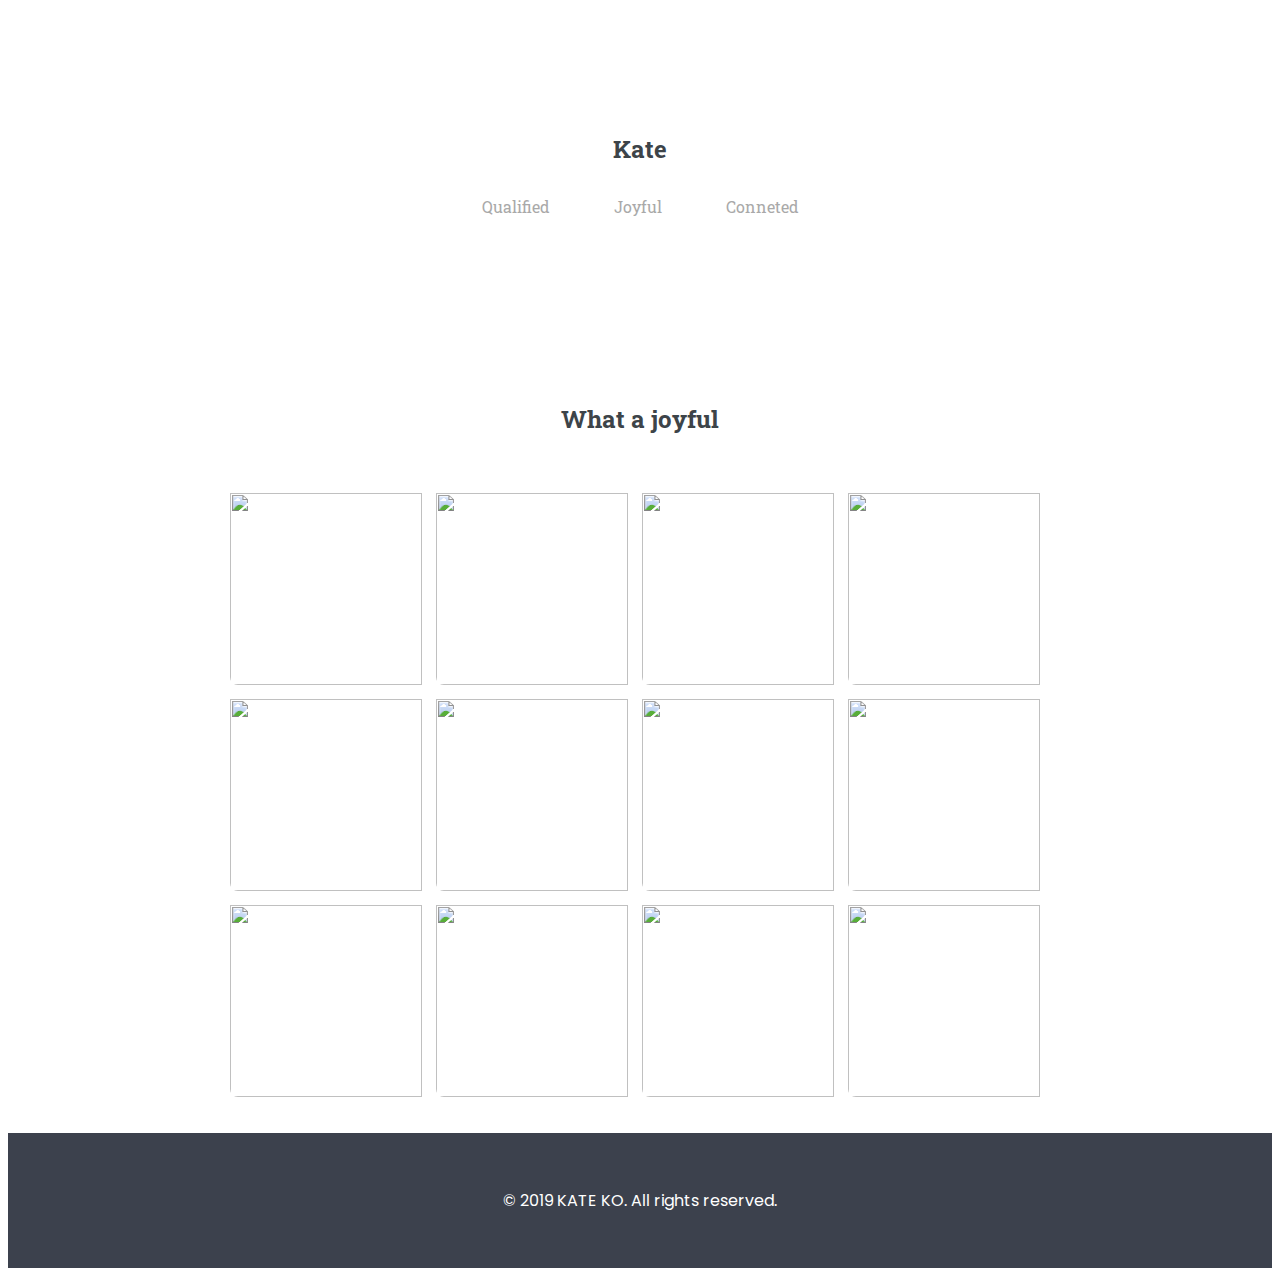
==== connected.html @ 012f17f3 "modified links" ====
<!DOCTYPE html>
<html lang="en">
<head>
  <meta charset="UTF-8">
  <meta name="viewport" content="width=device-width, initial-scale=1.0">
  <meta http-equiv="X-UA-Compatible" content="ie=edge">
  <title>Kate Portfolio - Joyful</title>
  <link rel="stylesheet" href="style.css">
</head>
<body>
  <div class="grid1">
    <header>
      <h1><a href="index.html">Kate</a></h1>
      <nav>
        <ul>
          <li><a href="#">Qualified</a></li>
          <li><a href="#">Joyful</a></li>
          <li><a href="#">Conneted</a></li>
        </ul>
      </nav>
    </header>  
    <main>
      <section class="gallery">
        <div class="title"><h1>What a joyful</h1></div>
        <div class="gallerywrap">
            <img src="https://picsum.photos/300/300" alt="">
            <img src="https://picsum.photos/300/300" alt="">
            <img src="https://picsum.photos/300/300" alt="">
            <img src="https://picsum.photos/300/300" alt="">
            <img src="https://picsum.photos/300/300" alt="">
            <img src="https://picsum.photos/300/300" alt="">
            <img src="https://picsum.photos/300/300" alt="">
            <img src="https://picsum.photos/300/300" alt="">
            <img src="https://picsum.photos/300/300" alt="">
            <img src="https://picsum.photos/300/300" alt="">
            <img src="https://picsum.photos/300/300" alt="">
            <img src="https://picsum.photos/300/300" alt="">
        </div>
      </section>
      <footer>
          <h6>&copy; 2019 KATE KO. All rights reserved.</h6>
      </footer> 
    </main>
  </div>



</body>
</html>
---- style.css ----
@import url("set.css");
@import url("font.css");

/* homepage  */


.grid1{
  display: grid;
  grid-template-columns: 1fr;
  grid-template-rows: [pg-st] 30vh [mn-st] 5vh [hd-end] auto [mn-end];
  grid-gap: 1em;
}

header{
  padding: 5em 0;
 
  background-image: url('https://picsum.photos/2000/2000');
  background-repeat: no-repeat;
  background-position: contain;
  color: darkgray;
  text-align: center;
 

  grid-column: 1/-1;
  grid-row: pg-st / hd-end;

  display: flex;
  flex-direction: column;
  justify-content: center;

}



nav ul{
  padding-left: 0;
  list-style-type: none;

  display: flex;
  justify-content: center;
}

nav a{
  padding: 2em;
  color: darkgray;
  text-decoration: none;
}

nav a:hover {
  color: #f66a6a;
}


.main {
  grid-column: 1/-1;
  grid-row: mn-st/hd-end;
}

main > section {
  padding: 2em 10vw;
  margin: auto;
  text-align: center;

  display: flex;
  flex-direction: column;
  justify-content: center;

} 


.section1{
  width: 50vw;
  background-color: white;
  border: 1px solid lightgray;
  box-shadow: 1px;
}

.profile {
  text-align: left;

}
#mepic {
  border-radius: 50%;
  margin-right: 17px;
  float: left;
  width: 30vmin;
  height: 30vmin;
  shape-outside: circle(50%);
}

.title{
  text-align: center;
  padding-bottom: 2em;
}

.section2 img{
  padding-top: 10px;
  width: 15vw;
  height: 20vw;
  border-radius: 0.5em;
}

.section2{
  display: flex;
  flex-direction: row;
  justify-content: space-around;
  align-items: center;
  flex-wrap: wrap;
}


.down {
  margin-top: 20px;
  color: #f66a6a;
  font-family: "Roboto Slab", serif;
  text-align: center;
  display: block;
}

.more {
  margin: auto;
  margin-top: 30px;
  color: #3c414d;
  font-family: "Roboto Slab", serif;
  text-align: center;
  border: 2px solid #3c414d;
  padding: 0.5em;
  width: 120px;
  display: block;

}

.more:hover{
  background-color: rgba(245, 106, 106, 0.05);
}

section a{
  color: #f66a6a;
  text-decoration: none;
  font-family: "Roboto Slab", serif;
  display: block;
}

hr.hr1{
	border-top: 2px solid #8c8b8b;
}

.section3 img{
  padding-top: 10px;
  width: 20vw;
  height: 10vw;
}

.section3{
  display: flex;
  flex-direction: row;
  justify-content: space-around;
  align-items: center;
  flex-wrap: wrap;
  background-color:#f5f6f7;
}

.section4{
  position: relative;
  height: 25vh;

}

.quote {
  position: absolute;
  left:25%;
  right:25%;
  top: 5%;
  padding: 30px 0 15px 0;
  font-size: 2em;
  font-weight: 600;


}

.quote:before{
  content: url(img/left-quote.png);
 
}
.quote:after{
  content: url(img/right-quote.png);
}

.social{
  padding-right: 20px;
  padding-bottom: 20px;
  text-align: center;
}

footer {
  height: 15vh;
  background-color: #3c414d;
  color: white;

  display: flex;
  justify-content: flex-start;
}
footer h6 {
  margin: auto;
  
  font-size: 1em;
  font-weight: normal;
}


.gallerywrap img{
  padding-top: 10px;
  padding-right: 10px;
  width: 15vw;
  height: 15vw;
  border-radius: 0.5em;
}




/* for cross browsing & responsive  */

@media only screen and (max-width: 600px) { 
  .quote {
    font-size: 1.3em;
  }
  .section1{
    width: 70vw;
  } 

  .section2 img{
    width: 60vw;
    height: 80vw;
    border-radius: 0.5em;
  }

  .section3 img{
    width: 64vw;
    height: 35vw;
  }

  .gallerywrap img{
    padding-top: 70px;
    padding-right: 70px;
  }
  
}
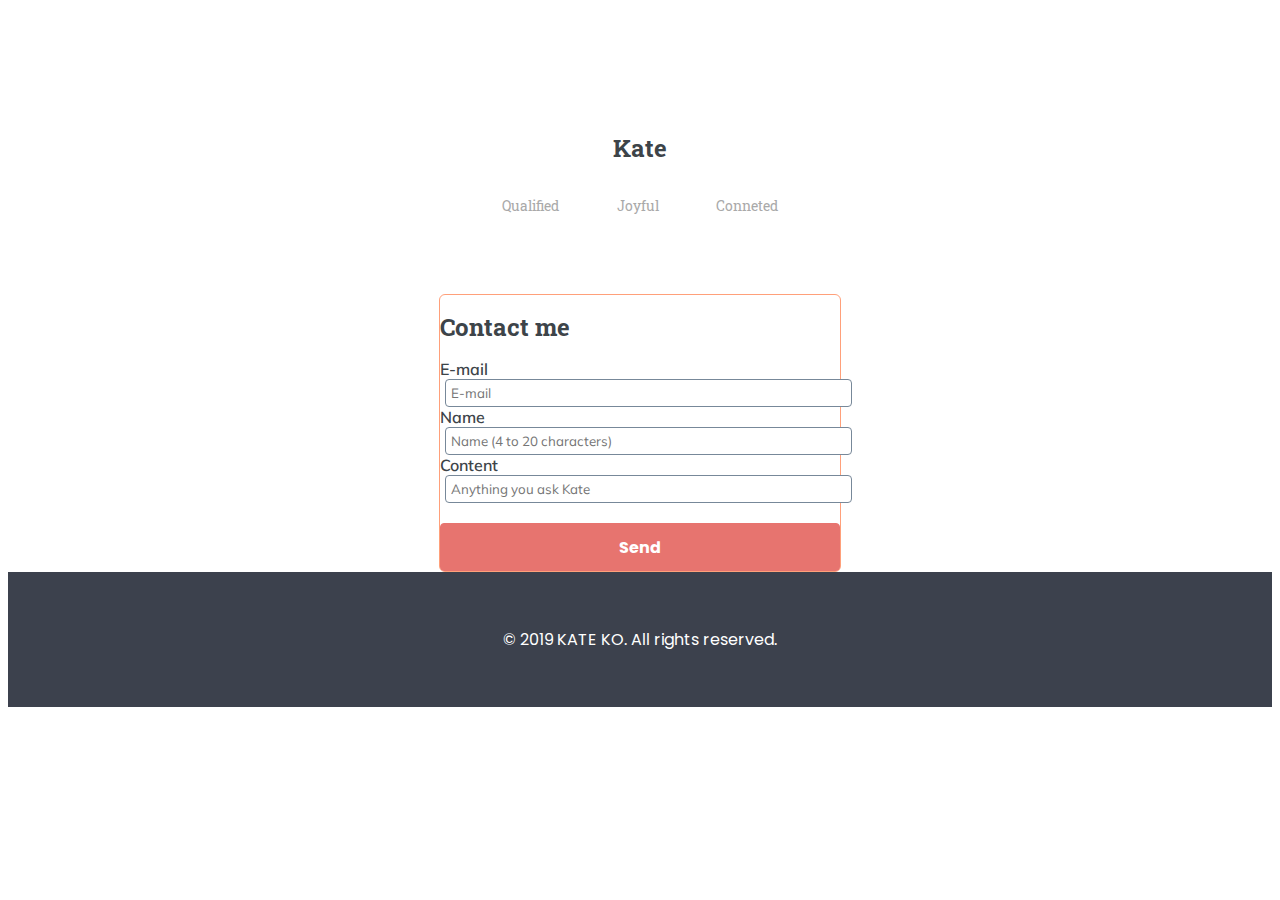
==== commit 17b2f072: "update all page" ====
--- a/connected.html
+++ b/connected.html
@@ -4,7 +4,7 @@
   <meta charset="UTF-8">
   <meta name="viewport" content="width=device-width, initial-scale=1.0">
   <meta http-equiv="X-UA-Compatible" content="ie=edge">
-  <title>Kate Portfolio - Joyful</title>
+  <title>Kate Portfolio - Connected</title>
   <link rel="stylesheet" href="style.css">
 </head>
 <body>
@@ -13,29 +13,45 @@
       <h1><a href="index.html">Kate</a></h1>
       <nav>
         <ul>
-          <li><a href="#">Qualified</a></li>
-          <li><a href="#">Joyful</a></li>
-          <li><a href="#">Conneted</a></li>
+            <li><a href="qualified.html">Qualified</a></li>
+            <li><a href="joyful.html">Joyful</a></li>
+            <li><a href="connected.html">Conneted</a></li>
         </ul>
       </nav>
     </header>  
-    <main>
-      <section class="gallery">
-        <div class="title"><h1>What a joyful</h1></div>
-        <div class="gallerywrap">
-            <img src="https://picsum.photos/300/300" alt="">
-            <img src="https://picsum.photos/300/300" alt="">
-            <img src="https://picsum.photos/300/300" alt="">
-            <img src="https://picsum.photos/300/300" alt="">
-            <img src="https://picsum.photos/300/300" alt="">
-            <img src="https://picsum.photos/300/300" alt="">
-            <img src="https://picsum.photos/300/300" alt="">
-            <img src="https://picsum.photos/300/300" alt="">
-            <img src="https://picsum.photos/300/300" alt="">
-            <img src="https://picsum.photos/300/300" alt="">
-            <img src="https://picsum.photos/300/300" alt="">
-            <img src="https://picsum.photos/300/300" alt="">
+    <main >
+    <div class="form">
+        <h1>Contact me</h1>
+        <!-- form start -->
+        <form class="connected" action="#" method="post">
+        <div class="container">
+            <div class="required">
+                <label for="email">E-mail</label>
+            </div>
+            <div class="input">
+                <input id="email" type="email" name="email" placeholder="E-mail" maxlength="50" required>
+            </div>
+            <div class="required">
+                <label for="name">Name</label>
+            </div>
+            <div class="input">                
+                <input id="name" type="text" name="name" placeholder="Name (4 to 20 characters)" required minlength="4" maxlength="20">
+            </div>
+            <div class="content">
+                <label for="content">Content</label>
+            </div>
+            <div class="input">
+                <input id="content" type="textarea" name="content"  placeholder="Anything you ask Kate">  
+            </div>
         </div>
+        <!-- button  -->
+        <div class="button">
+            <button type="submit" id="submit" class="submit" value="submit"> Send</button> 
+        </div>
+        </form>
+        <!-- form end -->
+    </div>
+    <!-- signup box end -->
       </section>
       <footer>
           <h6>&copy; 2019 KATE KO. All rights reserved.</h6>
--- a/style.css
+++ b/style.css
@@ -51,7 +51,7 @@
 }
 
 
-.main {
+main {
   grid-column: 1/-1;
   grid-row: mn-st/hd-end;
 }
@@ -93,13 +93,43 @@
   padding-bottom: 2em;
 }
 
-.section2 img{
-  padding-top: 10px;
+
+.card {
+  border-radius: 2px;
+  margin: 1rem;
+  position: relative;
+  box-shadow: 0 19px 38px rgba(0,0,0,0.30), 0 15px 12px rgba(0,0,0,0.22);
+  
+}
+
+.card img {
   width: 15vw;
-  height: 20vw;
-  border-radius: 0.5em;
-}
-
+  height: 20vh;
+  height: auto;
+  display: block;
+  border-top-left-radius: 5px;
+  border-top-right-radius: 5px;
+}
+
+.card figcaption {
+  position: absolute;
+  bottom:0;
+  left: 0;
+  right: 0;
+  color: black;
+  background-color: rgba(255, 255, 255, 0.4);
+  text-align: center;
+  padding: 0.9em;
+
+}
+
+
+.card:hover img {
+  box-shadow: 0 3px 6px rgba(0,0,0,0.16), 0 3px 6px rgba(0,0,0,0.23);
+}
+
+
+/* how qualified */
 .section2{
   display: flex;
   flex-direction: row;
@@ -110,9 +140,8 @@
 
 
 .down {
+  color: #3c414d;
   margin-top: 20px;
-  color: #f66a6a;
-  font-family: "Roboto Slab", serif;
   text-align: center;
   display: block;
 }
@@ -131,7 +160,8 @@
 }
 
 .more:hover{
-  background-color: rgba(245, 106, 106, 0.05);
+  background-color: white;
+  border-color: #f66a6a;
 }
 
 section a{
@@ -146,9 +176,15 @@
 }
 
 .section3 img{
-  padding-top: 10px;
-  width: 20vw;
+  width: 15vw;
   height: 10vw;
+  border-radius: 5px;
+
+}
+
+.section3 figure:hover img{
+  -webkit-transform: scale(1.1);
+	transform: scale(1.1);
 }
 
 .section3{
@@ -157,7 +193,6 @@
   justify-content: space-around;
   align-items: center;
   flex-wrap: wrap;
-  background-color:#f5f6f7;
 }
 
 .section4{
@@ -182,13 +217,12 @@
   content: url(img/left-quote.png);
  
 }
-.quote:after{
-  content: url(img/right-quote.png);
-}
+
 
 .social{
   padding-right: 20px;
   padding-bottom: 20px;
+  margin-top: 50px;
   text-align: center;
 }
 
@@ -207,21 +241,116 @@
   font-weight: normal;
 }
 
+/* joyful page style */
+
+
+.gallerywrap {
+  margin: 70px 50px 100px 50px;
+  display: flex;
+  flex-direction: row;
+  justify-content: center;
+  flex-wrap: wrap;
+}
+
 
 .gallerywrap img{
-  padding-top: 10px;
-  padding-right: 10px;
-  width: 15vw;
-  height: 15vw;
-  border-radius: 0.5em;
-}
-
-
-
-
-/* for cross browsing & responsive  */
-
-@media only screen and (max-width: 600px) { 
+  width: 20vw;
+  height: 20vw;
+  display: block;
+  box-shadow: -1px 0px 0px rgba(0,0,0,0.03);
+  border-radius: 4px;
+} 
+
+.gallerywrap figure:hover img{
+  -webkit-transform: scale(1.1);
+	transform: scale(1.1);
+}
+
+.galcard {
+  position: relative;
+}
+.galcard figcaption {
+  position: absolute;
+  bottom:0;
+  left: 0;
+  right: 0;
+  color: black;
+  background-color: rgba(255, 255, 255, 0.4);
+  text-align: center;
+  padding: 0.9em;
+  display: block;
+
+}
+
+
+/* connected page style */
+
+
+/* form style */
+
+.contact{
+  margin: auto;
+}
+
+.form {
+  width: 400px;
+  margin: auto;
+  position: relative;
+  border: 1px solid lightsalmon;
+  border-radius: 0.375em;
+  background-color: white;
+  }
+
+
+.label {
+  padding: 0.5em;
+}
+
+.input {
+  padding-left: 5px;
+}
+
+input {
+  width: 100%;
+  padding: 5px;
+  border: 1px solid lightslategray;
+  border-radius: 4px;
+}
+
+input:focus {
+  outline: 0;
+  border: 1px solid lightsalmon;
+}
+
+/* button style */
+
+.button{
+  padding-top: 20px;
+}
+
+
+button.submit{
+  width: 100%;
+  height: 3em;
+  background-color: #e7746f;
+  border: 1px solid #e7746f;
+  border-radius: 4px;
+  color: white;
+  font-size: 1em;
+  font-weight: 700;
+  text-decoration: none;
+  cursor: pointer;
+}
+
+button:hover{
+  border: 1px solid #5d4954;
+  transition-property: box-shadow;
+  box-shadow: 0 1px 3px rgba(0, 0, 0, 0.12), 0 1px 2px rgba(0, 0, 0, 0.24); 
+  transition : 0.3s ease; 
+}
+
+
+@media only screen and (max-width: 800px) { 
   .quote {
     font-size: 1.3em;
   }
@@ -229,20 +358,29 @@
     width: 70vw;
   } 
 
-  .section2 img{
+  .card img{
     width: 60vw;
     height: 80vw;
     border-radius: 0.5em;
   }
 
+
   .section3 img{
     width: 64vw;
     height: 35vw;
   }
 
   .gallerywrap img{
-    padding-top: 70px;
-    padding-right: 70px;
-  }
-  
-}
+    width: 70vw;
+    height: 70vw;
+  }
+
+  .gallerywrap {
+    margin: 30px 10px 50px 10px;
+    display: flex;
+    flex-direction: row;
+    justify-content: center;
+    flex-wrap: wrap;
+  }
+
+}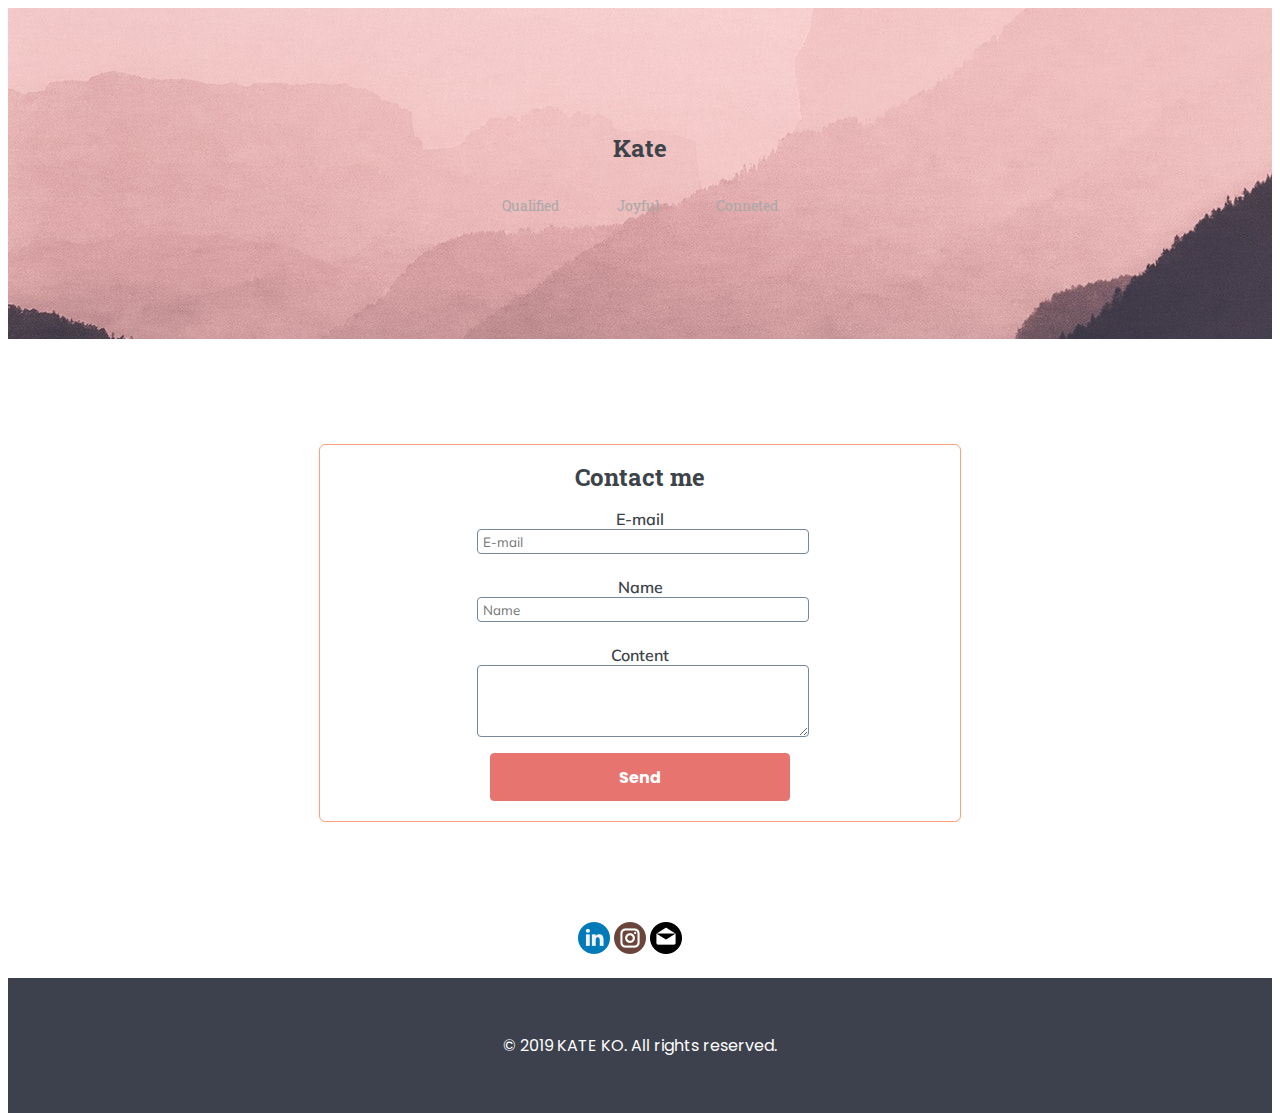
==== commit ff04e52e: "dded call out" ====
--- a/connected.html
+++ b/connected.html
@@ -35,24 +35,26 @@
                 <label for="name">Name</label>
             </div>
             <div class="input">                
-                <input id="name" type="text" name="name" placeholder="Name (4 to 20 characters)" required minlength="4" maxlength="20">
+                <input id="name" type="text" name="name" placeholder="Name" required minlength="4" maxlength="20">
             </div>
             <div class="content">
                 <label for="content">Content</label>
             </div>
             <div class="input">
-                <input id="content" type="textarea" name="content"  placeholder="Anything you ask Kate">  
+                <textarea id="ask" name="ask"  placeholder="Anything you ask Kate" row="5" cols="20"> </textarea> 
             </div>
         </div>
         <!-- button  -->
         <div class="button">
             <button type="submit" id="submit" class="submit" value="submit"> Send</button> 
         </div>
-        </form>
-        <!-- form end -->
+      </form>
     </div>
-    <!-- signup box end -->
-      </section>
+    <div class="social">
+      <a href="#" class=""><img src="img/linkedin.png" alt="Linked in"></a>
+      <a href="#" class=""><img src="img/instagram.png" alt="instagram"></a>
+      <a href="#" class=""><img src="img/email.png" alt="instagram"></a>
+    </div>
       <footer>
           <h6>&copy; 2019 KATE KO. All rights reserved.</h6>
       </footer> 
--- a/style.css
+++ b/style.css
@@ -14,7 +14,7 @@
 header{
   padding: 5em 0;
  
-  background-image: url('https://picsum.photos/2000/2000');
+  background-image: url('img/hero.jpg');
   background-repeat: no-repeat;
   background-position: contain;
   color: darkgray;
@@ -241,6 +241,59 @@
   font-weight: normal;
 }
 
+/* qualified page */
+
+.profile h1{
+  margin-top: 55px;
+}
+img.cpic{
+  position: relative;
+}
+.callout {
+  width: 140px;
+  height: 100px;
+  position: absolute;
+  right: 20%;
+  top: 250px;
+  color: #f66a6a;
+  font-family: "Roboto Slab", serif;
+  font-weight: 600;
+  font-size: 1.2em;
+  padding: 10px;
+  background-color: white;
+	border-radius: 3px;
+	box-shadow: 0px 0px 20px #999;
+	margin: 25px;
+	min-height: 50px;
+	border: 1px solid lightgray;
+	text-shadow:c 0 0 1px #000;
+}
+
+.callout img{
+  position: absolute;
+  right: 10px;
+  top: 8px;
+  height: 120px;
+  width: 120px;
+  display: block;
+  padding-left: 50px;
+}
+.callout::before {
+	content: "";
+	width: 0px;
+	height: 0px;
+	border: 0.8em solid transparent;
+	position: absolute;
+}
+.callout::before {
+  content: "";
+	right: 7px;
+	bottom: -20px;
+	border-top: 10px solid white;
+}
+
+
+
 /* joyful page style */
 
 
@@ -260,11 +313,6 @@
   box-shadow: -1px 0px 0px rgba(0,0,0,0.03);
   border-radius: 4px;
 } 
-
-.gallerywrap figure:hover img{
-  -webkit-transform: scale(1.1);
-	transform: scale(1.1);
-}
 
 .galcard {
   position: relative;
@@ -282,23 +330,33 @@
 
 }
 
+.gallerywrap figure:hover img{
+  -webkit-transform: scale(1.1);
+	transform: scale(1.1);
+}
+
+.gallerywrap figure:hover figcaption{
+  -webkit-transform: scale(1.1);
+	transform: scale(1.1);
+}
 
 /* connected page style */
 
 
-/* form style */
+/* form */
 
 .contact{
   margin: auto;
 }
 
 .form {
-  width: 400px;
-  margin: auto;
+  width: 50vw;
+  margin: 150px auto 100px auto;
   position: relative;
   border: 1px solid lightsalmon;
   border-radius: 0.375em;
   background-color: white;
+  text-align: center;
   }
 
 
@@ -308,10 +366,12 @@
 
 .input {
   padding-left: 5px;
+  height: 3em;
 }
 
 input {
-  width: 100%;
+  width: 25vw;
+  height: 1em;
   padding: 5px;
   border: 1px solid lightslategray;
   border-radius: 4px;
@@ -322,6 +382,19 @@
   border: 1px solid lightsalmon;
 }
 
+textarea {
+  width: 25vw;
+  height: 60px;;
+  padding: 5px;
+  border: 1px solid lightslategray;
+  border-radius: 4px;
+}
+
+textarea:focus {
+  outline: 0;
+  border: 1px solid lightsalmon;
+}
+
 /* button style */
 
 .button{
@@ -330,7 +403,9 @@
 
 
 button.submit{
-  width: 100%;
+  margin-top: 20px;
+  margin-bottom: 20px;
+  width: 300px;
   height: 3em;
   background-color: #e7746f;
   border: 1px solid #e7746f;
@@ -370,6 +445,9 @@
     height: 35vw;
   }
 
+  .callout {
+    display: none;
+  }
   .gallerywrap img{
     width: 70vw;
     height: 70vw;
@@ -383,4 +461,12 @@
     flex-wrap: wrap;
   }
 
-}+  .form {
+    width: 80vw;
+  }
+
+  input,textarea {
+      width: 70vw;
+  }
+    
+} 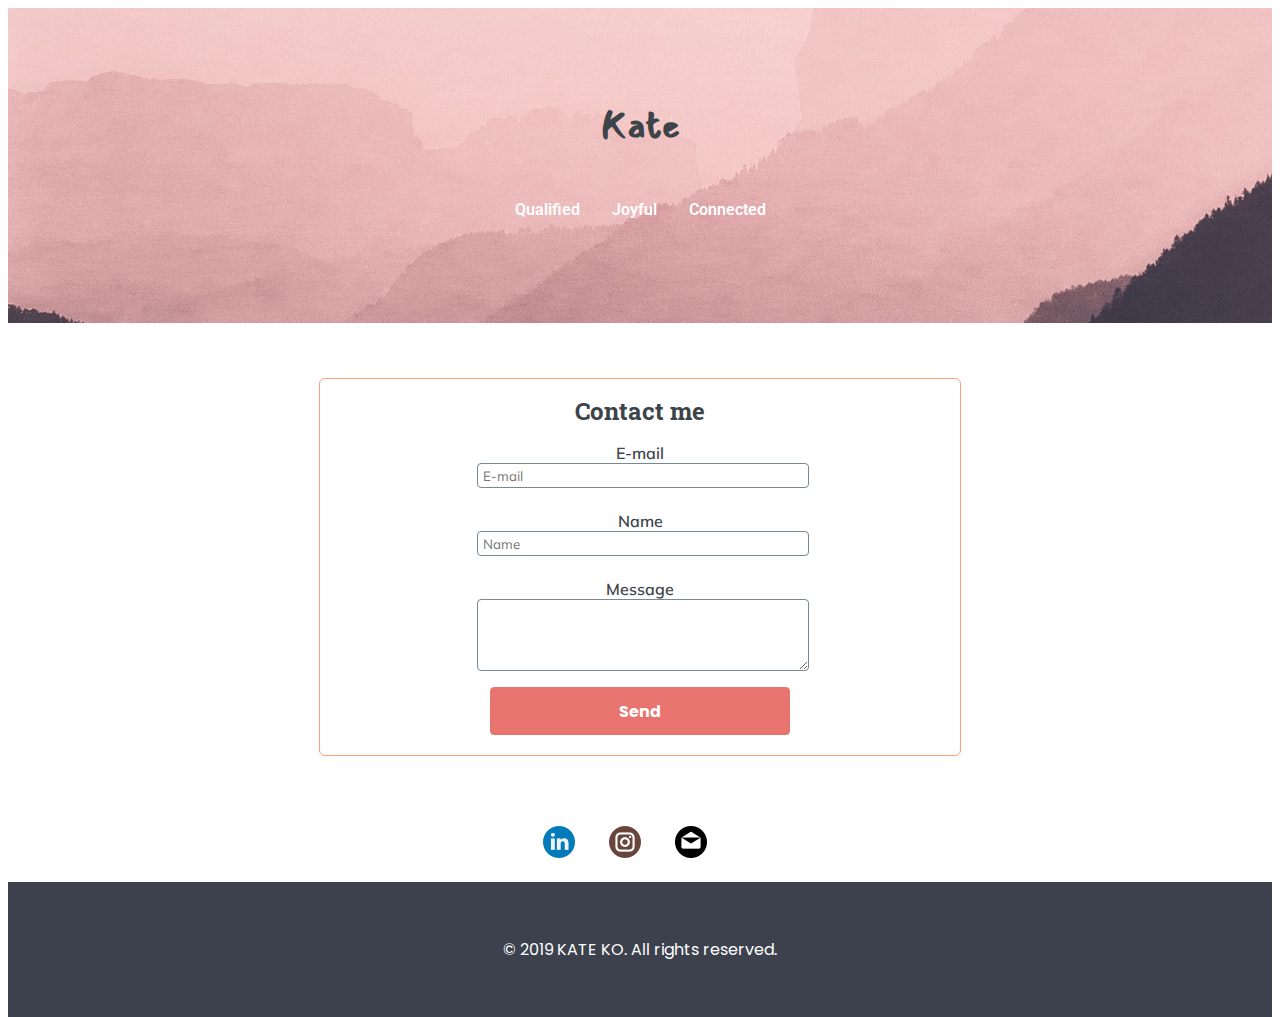
==== commit 32c794a0: "updated all pages" ====
--- a/connected.html
+++ b/connected.html
@@ -4,64 +4,69 @@
   <meta charset="UTF-8">
   <meta name="viewport" content="width=device-width, initial-scale=1.0">
   <meta http-equiv="X-UA-Compatible" content="ie=edge">
-  <title>Kate Portfolio - Connected</title>
+  <title>Kate Portfolio</title>
   <link rel="stylesheet" href="style.css">
 </head>
 <body>
-  <div class="grid1">
+  <!-- Grid Wrap Start-->
+  <div class="grid2">
+    <!-- Header Start -->
     <header>
-      <h1><a href="index.html">Kate</a></h1>
+      <a href="index.html" class="logo">Kate</a>
       <nav>
         <ul>
-            <li><a href="qualified.html">Qualified</a></li>
-            <li><a href="joyful.html">Joyful</a></li>
-            <li><a href="connected.html">Conneted</a></li>
+            <li class="menu"><a href="qualified.html">Qualified</a></li>
+            <li class="menu"><a href="joyful.html">Joyful</a></li>
+            <li class="menu"><a href="connected.html">Connected</a></li>
         </ul>
       </nav>
-    </header>  
-    <main >
-    <div class="form">
-        <h1>Contact me</h1>
-        <!-- form start -->
-        <form class="connected" action="#" method="post">
-        <div class="container">
-            <div class="required">
+    </header>   
+    <!-- Header End-->
+
+    <!-- Main Start -->
+    <main>
+      <div class="form">
+          <h1>Contact me</h1>
+          <!-- Form Start -->
+          <form class="connected" action="#" method="post">
+            <div class="container">
+              <div class="required">
                 <label for="email">E-mail</label>
+              </div>
+              <div class="input">
+                <input id="email" type="email" name="email" placeholder="E-mail" maxlength="50" required>
+              </div>
+              <div class="required">
+                <label for="name">Name</label>
+              </div>
+              <div class="input">                
+                <input id="name" type="text" name="name" placeholder="Name" required minlength="4" maxlength="20">
+              </div>
+              <div class="content">
+                <label for="ask">Message</label>
+              </div>
+              <div class="input">
+                <textarea id="ask" name="ask" rows="5" cols="20"> </textarea> 
+              </div>
             </div>
-            <div class="input">
-                <input id="email" type="email" name="email" placeholder="E-mail" maxlength="50" required>
-            </div>
-            <div class="required">
-                <label for="name">Name</label>
-            </div>
-            <div class="input">                
-                <input id="name" type="text" name="name" placeholder="Name" required minlength="4" maxlength="20">
-            </div>
-            <div class="content">
-                <label for="content">Content</label>
-            </div>
-            <div class="input">
-                <textarea id="ask" name="ask"  placeholder="Anything you ask Kate" row="5" cols="20"> </textarea> 
-            </div>
-        </div>
-        <!-- button  -->
-        <div class="button">
-            <button type="submit" id="submit" class="submit" value="submit"> Send</button> 
-        </div>
-      </form>
-    </div>
-    <div class="social">
-      <a href="#" class=""><img src="img/linkedin.png" alt="Linked in"></a>
-      <a href="#" class=""><img src="img/instagram.png" alt="instagram"></a>
-      <a href="#" class=""><img src="img/email.png" alt="instagram"></a>
-    </div>
+          <!-- Button  -->
+          <div class="button">
+              <button type="submit" id="submit" class="submit" value="submit"> Send</button> 
+          </div>
+        </form>
+        <!-- Form End -->
+      </div>
+      <!-- Socail Media -->
+      <div class="social">
+        <a href="https://www.linkedin.com/in/kate-ko-007438185/" target="_blank"><img src="img/linkedin.png" alt="Linked in"></a>
+        <a href="https://www.instagram.com/" target="_blank"><img src="img/instagram.png" alt="instagram"></a>
+        <a href="mailto:katekocalgary@gmail.com" title="mailto"><img src="img/email.png" alt="instagram"></a>
+      </div>
+      <!-- Footer -->
       <footer>
           <h6>&copy; 2019 KATE KO. All rights reserved.</h6>
       </footer> 
     </main>
   </div>
-
-
-
 </body>
 </html>--- a/style.css
+++ b/style.css
@@ -1,25 +1,25 @@
 @import url("set.css");
 @import url("font.css");
 
-/* homepage  */
-
-
+/* * * * * * * * * * * * * * * * * * *
+Home
+* * * * * * * * * * * * * * * * * * */
+
+/* Grid Wrap  */
 .grid1{
   display: grid;
   grid-template-columns: 1fr;
-  grid-template-rows: [pg-st] 30vh [mn-st] 5vh [hd-end] auto [mn-end];
-  grid-gap: 1em;
-}
-
+  grid-template-rows: [pg-st] 50vh [mn-st] 30vh [hd-end] auto [mn-end] ;
+}
+
+
+/************** Header Start  **************/
 header{
-  padding: 5em 0;
- 
   background-image: url('img/hero.jpg');
   background-repeat: no-repeat;
-  background-position: contain;
   color: darkgray;
   text-align: center;
- 
+  
 
   grid-column: 1/-1;
   grid-row: pg-st / hd-end;
@@ -27,12 +27,18 @@
   display: flex;
   flex-direction: column;
   justify-content: center;
-
-}
-
-
+}
+
+.logo {
+  font-family:'Mansalva', cursive;
+  color: #3D4449;
+  font-size: 2.3em;
+  font-weight: 700;
+  margin-bottom: 30px;
+}
 
 nav ul{
+  margin-left:0;
   padding-left: 0;
   list-style-type: none;
 
@@ -41,7 +47,7 @@
 }
 
 nav a{
-  padding: 2em;
+  padding: 1em;
   color: darkgray;
   text-decoration: none;
 }
@@ -50,33 +56,35 @@
   color: #f66a6a;
 }
 
+/************** Header End  **************/
+
+
+/************** Main Start  **************/
 
 main {
   grid-column: 1/-1;
   grid-row: mn-st/hd-end;
 }
 
-main > section {
-  padding: 2em 10vw;
+section {
   margin: auto;
   text-align: center;
 
   display: flex;
   flex-direction: column;
   justify-content: center;
-
 } 
 
-
+/* Section 1 - Profile. Blog Style Overlap */
 .section1{
   width: 50vw;
   background-color: white;
   border: 1px solid lightgray;
-  box-shadow: 1px;
 }
 
 .profile {
   text-align: left;
+  padding: 30px
 
 }
 #mepic {
@@ -88,18 +96,27 @@
   shape-outside: circle(50%);
 }
 
+/* Section 2 - Joyful. Card Style */
+.section2{
+  display: flex;
+  flex-direction: row;
+  justify-content: center;
+  flex-wrap: wrap;
+}
+
+
 .title{
   text-align: center;
-  padding-bottom: 2em;
+  padding-bottom: 40px;
+  padding-top: 40px;
 }
 
 
 .card {
   border-radius: 2px;
-  margin: 1rem;
+  margin-bottom: 50px;
   position: relative;
   box-shadow: 0 19px 38px rgba(0,0,0,0.30), 0 15px 12px rgba(0,0,0,0.22);
-  
 }
 
 .card img {
@@ -107,8 +124,9 @@
   height: 20vh;
   height: auto;
   display: block;
+  border-top-right-radius: 5px;
   border-top-left-radius: 5px;
-  border-top-right-radius: 5px;
+
 }
 
 .card figcaption {
@@ -120,35 +138,28 @@
   background-color: rgba(255, 255, 255, 0.4);
   text-align: center;
   padding: 0.9em;
-
-}
-
+  border-bottom-right-radius: 5px;
+  border-bottom-left-radius: 5px;
+
+}
 
 .card:hover img {
   box-shadow: 0 3px 6px rgba(0,0,0,0.16), 0 3px 6px rgba(0,0,0,0.23);
 }
 
 
-/* how qualified */
-.section2{
-  display: flex;
-  flex-direction: row;
-  justify-content: space-around;
-  align-items: center;
-  flex-wrap: wrap;
-}
-
-
 .down {
   color: #3c414d;
-  margin-top: 20px;
+  margin-top: 50px;
   text-align: center;
   display: block;
+  position: relative;
 }
 
 .more {
   margin: auto;
-  margin-top: 30px;
+  margin-top: 40px;
+  margin-bottom: 40px;
   color: #3c414d;
   font-family: "Roboto Slab", serif;
   text-align: center;
@@ -156,6 +167,7 @@
   padding: 0.5em;
   width: 120px;
   display: block;
+  
 
 }
 
@@ -171,15 +183,30 @@
   display: block;
 }
 
-hr.hr1{
-	border-top: 2px solid #8c8b8b;
-}
-
-.section3 img{
+hr{
+  border-top: 2px solid #8c8b8b;
+}
+
+/* Section 3 - Qualified. Logo Card Style */
+
+.section3{
+  display: flex;
+  flex-direction: row;
+  justify-content: center;
+  align-items: center;
+  flex-wrap: wrap;
+}
+
+.section3 figure{
   width: 15vw;
   height: 10vw;
-  border-radius: 5px;
-
+  border: 1px solid lightgray;
+}
+
+.section3 img{
+  width: 12vw;
+  height: 8vw;
+  padding-top: 1vw;
 }
 
 .section3 figure:hover img{
@@ -187,13 +214,9 @@
 	transform: scale(1.1);
 }
 
-.section3{
-  display: flex;
-  flex-direction: row;
-  justify-content: space-around;
-  align-items: center;
-  flex-wrap: wrap;
-}
+
+
+/* Section 3 - Quataion */
 
 .section4{
   position: relative;
@@ -205,12 +228,9 @@
   position: absolute;
   left:25%;
   right:25%;
-  top: 5%;
-  padding: 30px 0 15px 0;
+  top: 10%;
   font-size: 2em;
   font-weight: 600;
-
-
 }
 
 .quote:before{
@@ -218,14 +238,21 @@
  
 }
 
+/************** Main End  **************/
+
+
+/* Social Media */
 
 .social{
-  padding-right: 20px;
   padding-bottom: 20px;
-  margin-top: 50px;
-  text-align: center;
-}
-
+  margin-top: 70px;
+  text-align: center;
+}
+.social img{
+  padding-right: 30px;
+}
+
+/* Footer */
 footer {
   height: 15vh;
   background-color: #3c414d;
@@ -241,64 +268,91 @@
   font-weight: normal;
 }
 
-/* qualified page */
-
-.profile h1{
+
+
+
+/* * * * * * * * * * * * * * * * * * *
+Qualified Page
+* * * * * * * * * * * * * * * * * * */
+
+.grid2{
+  display: grid;
+  grid-template-columns: 1fr;
+  grid-template-rows: [pg-st] 30vh [mn-st] 5vh [hd-end] auto [mn-end];
+}
+
+.qualified h1{
   margin-top: 55px;
 }
-img.cpic{
-  position: relative;
-}
+
+.qualified {
+  text-align: left;
+  padding: 30px;
+}
+
+
+.face {
+  width: 92px;
+  height: 130px;
+  position: absolute;
+  left: 80px;
+  z-index: 1;
+}
+
 .callout {
   width: 140px;
-  height: 100px;
+  height: 70px;
   position: absolute;
-  right: 20%;
-  top: 250px;
+  left: 100px;
+  bottom:20px;
   color: #f66a6a;
   font-family: "Roboto Slab", serif;
-  font-weight: 600;
   font-size: 1.2em;
   padding: 10px;
   background-color: white;
-	border-radius: 3px;
-	box-shadow: 0px 0px 20px #999;
+	border-radius: 10px;
 	margin: 25px;
 	min-height: 50px;
-	border: 1px solid lightgray;
-	text-shadow:c 0 0 1px #000;
-}
-
-.callout img{
-  position: absolute;
-  right: 10px;
-  top: 8px;
-  height: 120px;
-  width: 120px;
-  display: block;
-  padding-left: 50px;
-}
-.callout::before {
+  border: 1px solid lightgray;
+  box-shadow: 0 1px 3px rgba(0, 0, 0, 0.12), 0 1px 2px rgba(0, 0, 0, 0.24); 
+}
+
+
+.callout:before {
 	content: "";
-	width: 0px;
-	height: 0px;
-	border: 0.8em solid transparent;
 	position: absolute;
-}
-.callout::before {
+	width: 0;
+	height: 0;
+	left: 23px;
+	bottom: -42px;
+  border: 10px solid transparent;
+  border-top: 32px solid rgb(193,193,193); /* IE8 Fallback */
+  border-top: 32px solid rgba(193,193,193,0.5);
+  z-index: 2;
+}
+.callout:after {
   content: "";
-	right: 7px;
-	bottom: -20px;
-	border-top: 10px solid white;
-}
-
-
-
-/* joyful page style */
+	position: absolute;
+	width: 0;
+	height: 0;
+	left: 25px;
+	bottom: -31px;
+  border: 8px solid transparent;
+  border-top: 24px solid #fff;
+  z-index: 3;
+}
+
+
+
+
+
+/* * * * * * * * * * * * * * * * * * *
+Joyful Page 
+* * * * * * * * * * * * * * * * * * */
 
 
 .gallerywrap {
-  margin: 70px 50px 100px 50px;
+  margin: 100px 50px 70px 50px;
   display: flex;
   flex-direction: row;
   justify-content: center;
@@ -314,21 +368,6 @@
   border-radius: 4px;
 } 
 
-.galcard {
-  position: relative;
-}
-.galcard figcaption {
-  position: absolute;
-  bottom:0;
-  left: 0;
-  right: 0;
-  color: black;
-  background-color: rgba(255, 255, 255, 0.4);
-  text-align: center;
-  padding: 0.9em;
-  display: block;
-
-}
 
 .gallerywrap figure:hover img{
   -webkit-transform: scale(1.1);
@@ -340,10 +379,13 @@
 	transform: scale(1.1);
 }
 
-/* connected page style */
-
-
-/* form */
+
+
+/* * * * * * * * * * * * * * * * * * *
+Connected Page 
+* * * * * * * * * * * * * * * * * * */
+
+/* Form */
 
 .contact{
   margin: auto;
@@ -351,7 +393,7 @@
 
 .form {
   width: 50vw;
-  margin: 150px auto 100px auto;
+  margin: 100px auto 50px auto;
   position: relative;
   border: 1px solid lightsalmon;
   border-radius: 0.375em;
@@ -395,7 +437,7 @@
   border: 1px solid lightsalmon;
 }
 
-/* button style */
+/* Button style */
 
 .button{
   padding-top: 20px;
@@ -425,12 +467,22 @@
 }
 
 
+/* * * * * * * * * * * * * * * * * * *
+Responsive
+* * * * * * * * * * * * * * * * * * */
+
 @media only screen and (max-width: 800px) { 
+
+  /* Home */
+  .grid1{
+    grid-template-rows: [pg-st] 30vh [mn-st] 5vh [hd-end] auto [mn-end];
+  }
+
   .quote {
     font-size: 1.3em;
   }
   .section1{
-    width: 70vw;
+    width: 100vw;
   } 
 
   .card img{
@@ -439,34 +491,58 @@
     border-radius: 0.5em;
   }
 
-
+  .section3{
+    display: flex;
+    flex-direction: column;
+
+  }
+
+  .section3 figure{
+    width: 64vw;
+    height: 30vw;
+    padding: 20px;
+
+  }
   .section3 img{
-    width: 64vw;
-    height: 35vw;
-  }
-
-  .callout {
-    display: none;
-  }
+    width: 44.8vw;
+    height: 24.5vw;
+  }
+
   .gallerywrap img{
     width: 70vw;
     height: 70vw;
   }
 
   .gallerywrap {
-    margin: 30px 10px 50px 10px;
-    display: flex;
-    flex-direction: row;
-    justify-content: center;
-    flex-wrap: wrap;
-  }
+    margin: 100px 0px 70px 0px;
+  }
+
+
+ /* Connected Page */
 
   .form {
+    margin-top: 100px;
     width: 80vw;
   }
 
   input,textarea {
       width: 70vw;
   }
+
+  button.submit{
+    margin-top: 20px;
+    margin-bottom: 20px;
+    width: 200px;
+    height: 3em;
+    background-color: #e7746f;
+    border: 1px solid #e7746f;
+    border-radius: 4px;
+    color: white;
+    font-size: 1em;
+    font-weight: 700;
+    text-decoration: none;
+    cursor: pointer;
     
-} +  } 
+}
+
